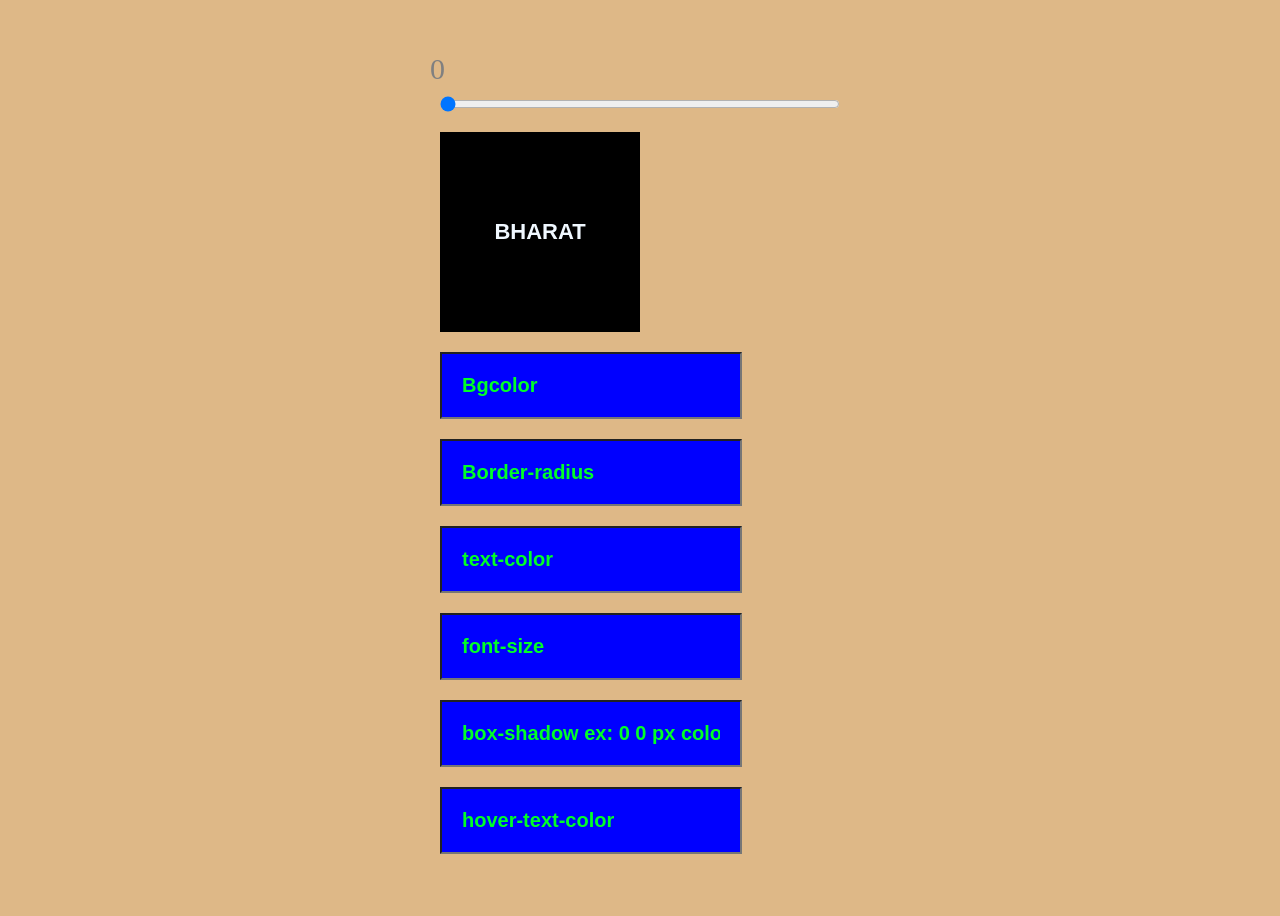
==== jqery-project/index.html @ ffbf0e3a "Add files via upload" ====
<!DOCTYPE html>
<html lang="en">

<head>
    <meta charset="UTF-8">
    <meta http-equiv="X-UA-Compatible" content="IE=edge">
    <meta name="viewport" content="width=device-width, initial-scale=1.0">
    <title>Document</title>
    <script src="https://code.jquery.com/jquery-3.6.3.min.js" integrity="sha256- 
    pvPw+upLPUjgMXY0G+8O0xUf+/Im1MZjXxxgOcBQBXU=" crossorigin="anonymous"></script>

    <style>
        body {
            background-color: burlywood;
            display: flex;
            justify-content: center;
            height: 100vh;
            align-items: center;
            

        }

        .boxx {
            background-color: black;
            height: 200px;
            width: 200px;
            margin: 10px;
            color: aliceblue;
            display: flex;
            justify-content: center;
            align-items: center;
            font-size: 22px;
            font-weight: bold;
            font-family: Arial, Helvetica, sans-serif;
        }

        .value {
            color: rgb(128, 128, 128);
            font-size: 30px;
        }

    
        input {
            margin: 10px;
            background-color: blue;
            color: rgb(255, 255, 255);
            padding: 20px;
            font-weight: bold;
            font-size: 20px;

        }

        input::placeholder {
            color: rgb(0, 255, 38);

        }

        .main{
            width: 50%;
        }
    </style>
</head>

<body>
    <section>
        <div class="main">
            <div class="row">

                <div class="value">0</div>
                <input type="range" value="0" class="range" oninput="getdata(this)" style="padding: 0;width: 400px;" />
            </div>


            <div>
                <div class="boxx">BHARAT</div>
                <input type="text" class=" bg" oninput="getdata()" placeholder="Bgcolor"><br>
                <input type="number" class="ra" oninput="getdata()" placeholder="Border-radius"><br>
                <input type="text" class="tc" oninput="getdata()" placeholder="text-color"><br>
                <input type="number" class="ts" oninput="getdata()" placeholder="font-size"><br>
                <input type="text" class="bs" oninput="getdata()" placeholder="box-shadow ex: 0 0 px color "><br>
                <input type="text" class="hover" oninput="getdata()" placeholder="hover-text-color">

            </div>


        </div>
    </section>




    <script>
        // $(window).ready(function(){
        function getdata() {

            var range = $('.range').val();
            $('.value').text(range);

            var color = $('.bg').val();
            $('.boxx').css('background-color', '' + color + '');

            var radius = $('.ra').val();
            $('.boxx').css('border-radius', '' + radius + '%');

            var fc = $('.tc').val();
            $('.boxx').css('color', '' + fc + '');

            var fs = $('.ts').val();
            $('.boxx').css('font-size', '' + fs + 'px');

            var hover = $('.hover').val();
            $('.boxx').mouseenter(function () {
                $(this).css('color', '' + hover + '');
            });
            $('.boxx').mouseleave(function () {
                $(this).css('color', '' + fc + '');
            });
            
            var bs = $('.bs').val();
            $('.boxx').css('box-shadow', '' + bs + '');





        }

        // })
    </script>
</body>

</html>
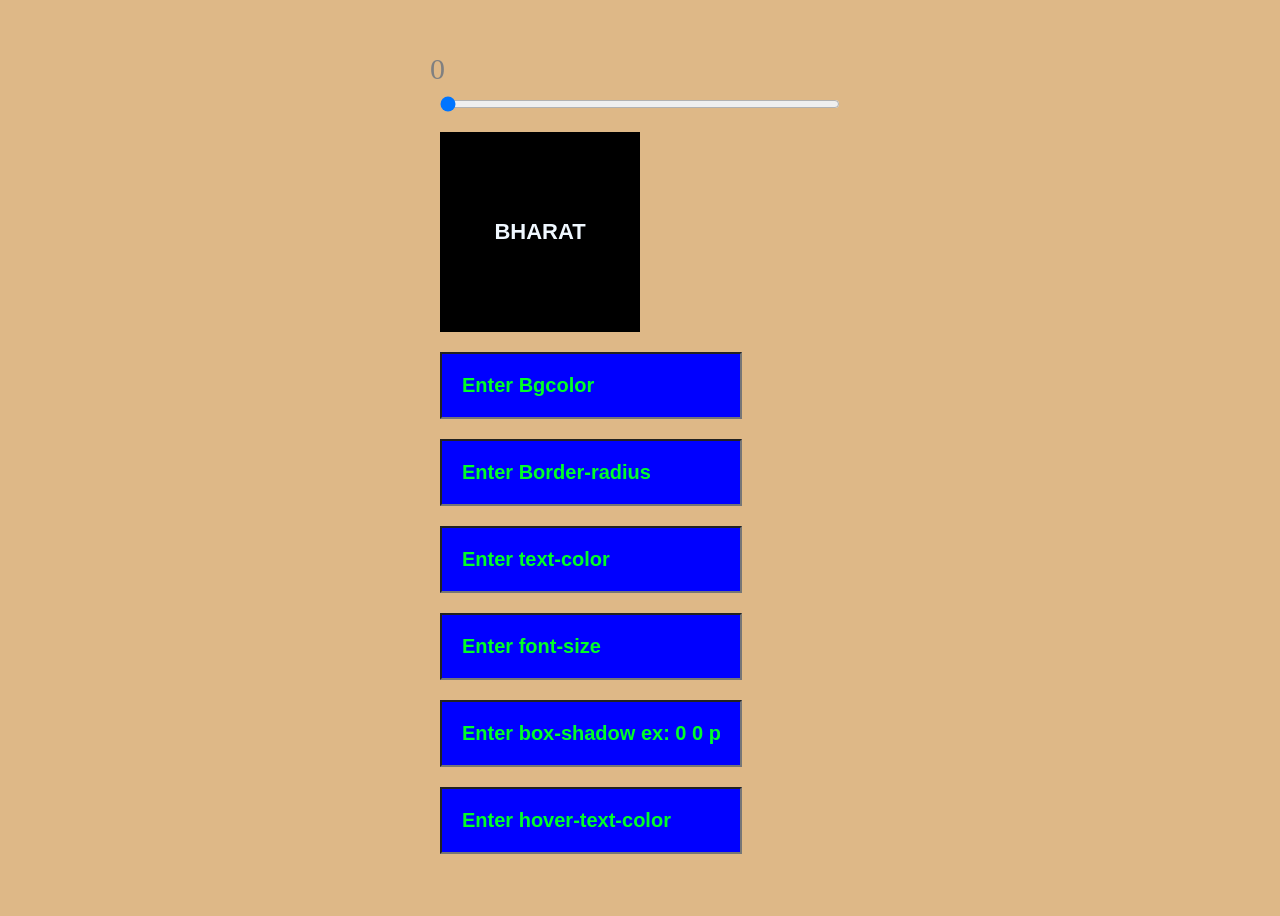
==== commit 08d536ea: "Update index.html" ====
--- a/jqery-project/index.html
+++ b/jqery-project/index.html
@@ -73,12 +73,12 @@
 
             <div>
                 <div class="boxx">BHARAT</div>
-                <input type="text" class=" bg" oninput="getdata()" placeholder="Bgcolor"><br>
-                <input type="number" class="ra" oninput="getdata()" placeholder="Border-radius"><br>
-                <input type="text" class="tc" oninput="getdata()" placeholder="text-color"><br>
-                <input type="number" class="ts" oninput="getdata()" placeholder="font-size"><br>
-                <input type="text" class="bs" oninput="getdata()" placeholder="box-shadow ex: 0 0 px color "><br>
-                <input type="text" class="hover" oninput="getdata()" placeholder="hover-text-color">
+                <input type="text" class=" bg" oninput="getdata()" placeholder="Enter Bgcolor"><br>
+                <input type="number" class="ra" oninput="getdata()" placeholder="Enter Border-radius"><br>
+                <input type="text" class="tc" oninput="getdata()" placeholder="Enter text-color"><br>
+                <input type="number" class="ts" oninput="getdata()" placeholder="Enter font-size"><br>
+                <input type="text" class="bs" oninput="getdata()" placeholder="Enter box-shadow ex: 0 0 px color "><br>
+                <input type="text" class="hover" oninput="getdata()" placeholder="Enter hover-text-color">
 
             </div>
 
@@ -129,4 +129,4 @@
     </script>
 </body>
 
-</html>+</html>
